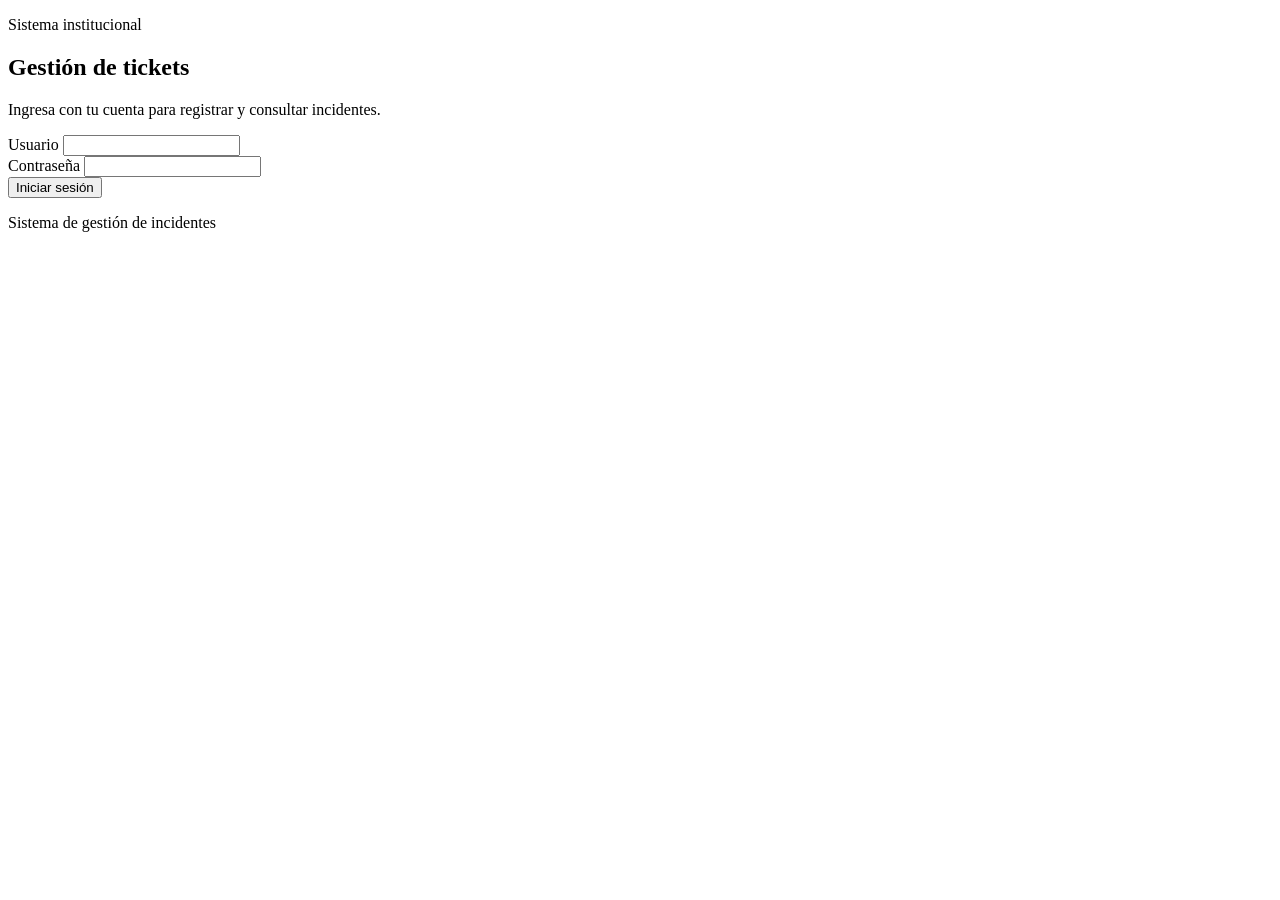
==== Frontend/templates/crear-usuario.html @ dd6dccb2 "Estructura inicial del sistema de tickets por capas" ====
<!DOCTYPE html>
<html lang="es">
<head>
    <meta charset="UTF-8">

    <meta
        name="viewport"
        content="width=device-width, initial-scale=1.0"
    >

    <title>Crear usuario | Sistema de Tickets</title>

    <link rel="stylesheet" href="../css/estilos.css">

    <script src="../js/crear-usuario.js" defer></script>
</head>

<body>
    <header>
        <h1>Crear usuario</h1>

        <nav>
            <a href="encargado.html">Volver</a>
        </nav>
    </header>

    <main>
        <form id="formulario-usuario">
            <div>
                <label for="cedula">Cédula</label>

                <input
                    type="text"
                    id="cedula"
                    name="cedula"
                    minlength="8"
                    maxlength="8"
                    inputmode="numeric"
                    required
                >
            </div>

            <div>
                <label for="usuario">Nombre de usuario</label>

                <input
                    type="text"
                    id="usuario"
                    name="usuario"
                    minlength="3"
                    maxlength="50"
                    autocomplete="username"
                    required
                >
            </div>

            <div>
                <label for="password">Contraseña</label>

                <input
                    type="password"
                    id="password"
                    name="password"
                    minlength="8"
                    autocomplete="new-password"
                    required
                >
            </div>

            <div>
                <label for="rol">Rol</label>

                <select id="rol" name="rol" required>
                    <option value="">Selecciona un rol</option>
                    <option value="docente">Docente</option>
                    <option value="encargado">Encargado</option>
                </select>
            </div>

            <p id="mensaje-error" role="alert" hidden></p>

            <p id="mensaje-exito" role="status" hidden></p>

            <button type="submit">
                Crear usuario
            </button>
        </form>
    </main>
</body>
</html>
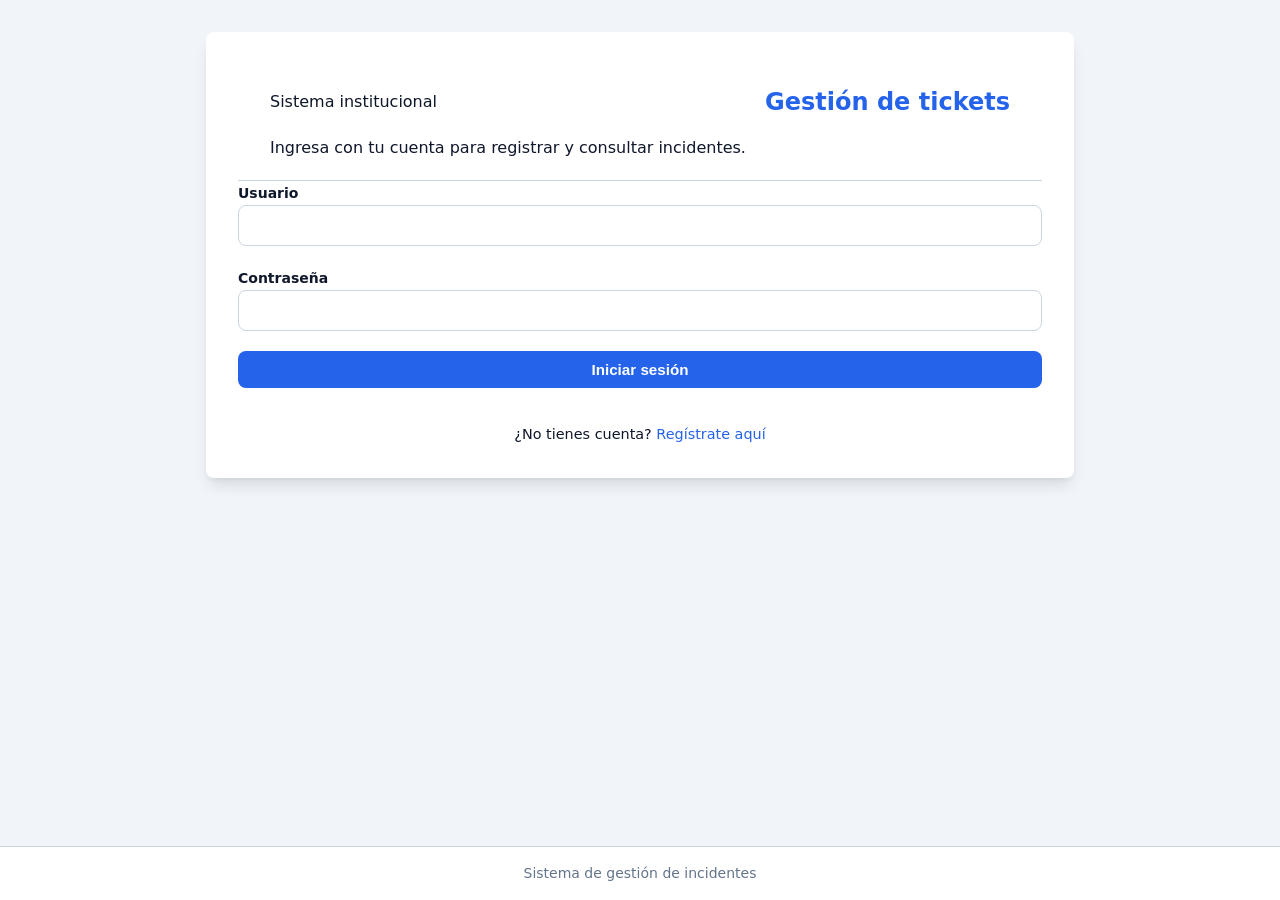
==== commit a2c9e142: "Actualizacion de vistas frontend, estilos y ajustes en servicios de autenticacion" ====
--- a/Frontend/templates/crear-usuario.html
+++ b/Frontend/templates/crear-usuario.html
@@ -2,89 +2,59 @@
 <html lang="es">
 <head>
     <meta charset="UTF-8">
-
-    <meta
-        name="viewport"
-        content="width=device-width, initial-scale=1.0"
-    >
-
+    <meta name="viewport" content="width=device-width, initial-scale=1.0">
     <title>Crear usuario | Sistema de Tickets</title>
-
     <link rel="stylesheet" href="../css/estilos.css">
-
     <script src="../js/crear-usuario.js" defer></script>
 </head>
 
-<body>
-    <header>
-        <h1>Crear usuario</h1>
+<body class="auth-page">
+    <main>
+        <section>
+            <header style="border: none; padding: 0 0 1.5rem 0; flex-direction: column; align-items: flex-start; gap: 0.25rem;">
+                <h1 style="font-size: 1.5rem;">Crear nuevo usuario</h1>
+                <p style="font-size: 0.9rem; color: var(--text-muted);">Completa el formulario para registrar una cuenta.</p>
+            </header>
 
-        <nav>
-            <a href="encargado.html">Volver</a>
-        </nav>
-    </header>
+            <form id="formulario-usuario">
+                <div class="form-group">
+                    <label for="cedula">Cédula</label>
+                    <input type="text" id="cedula" name="cedula" minlength="8" maxlength="8" inputmode="numeric" required placeholder="Ej. 12345678">
+                </div>
 
-    <main>
-        <form id="formulario-usuario">
-            <div>
-                <label for="cedula">Cédula</label>
+                <div class="form-group">
+                    <label for="usuario">Nombre de usuario</label>
+                    <input type="text" id="usuario" name="usuario" minlength="3" maxlength="50" autocomplete="username" required placeholder="Usuario">
+                </div>
 
-                <input
-                    type="text"
-                    id="cedula"
-                    name="cedula"
-                    minlength="8"
-                    maxlength="8"
-                    inputmode="numeric"
-                    required
-                >
-            </div>
+                <div class="form-group">
+                    <label for="password">Contraseña</label>
+                    <input type="password" id="password" name="password" minlength="6" autocomplete="new-password" required placeholder="••••••••">
+                </div>
 
-            <div>
-                <label for="usuario">Nombre de usuario</label>
+                <div class="form-group">
+                    <label for="rol">Rol</label>
+                    <select id="rol" name="rol" required>
+                        <option value="">Selecciona un rol</option>
+                        <option value="docente">Docente</option>
+                        <option value="encargado">Encargado</option>
+                    </select>
+                </div>
 
-                <input
-                    type="text"
-                    id="usuario"
-                    name="usuario"
-                    minlength="3"
-                    maxlength="50"
-                    autocomplete="username"
-                    required
-                >
-            </div>
+                <p id="mensaje-error" role="alert" hidden></p>
+                <p id="mensaje-exito" role="status" hidden></p>
 
-            <div>
-                <label for="password">Contraseña</label>
+                <button type="submit">Crear usuario</button>
 
-                <input
-                    type="password"
-                    id="password"
-                    name="password"
-                    minlength="8"
-                    autocomplete="new-password"
-                    required
-                >
-            </div>
+                <div class="auth-links">
+                    <a href="../index.html">← Volver al Inicio de Sesión</a>
+                </div>
+            </form>
+        </section>
+    </main>
 
-            <div>
-                <label for="rol">Rol</label>
-
-                <select id="rol" name="rol" required>
-                    <option value="">Selecciona un rol</option>
-                    <option value="docente">Docente</option>
-                    <option value="encargado">Encargado</option>
-                </select>
-            </div>
-
-            <p id="mensaje-error" role="alert" hidden></p>
-
-            <p id="mensaje-exito" role="status" hidden></p>
-
-            <button type="submit">
-                Crear usuario
-            </button>
-        </form>
-    </main>
+    <footer>
+        <p>Sistema institucional de gestión de incidentes</p>
+    </footer>
 </body>
 </html>
--- a/Frontend/css/estilos.css
+++ b/Frontend/css/estilos.css
@@ -0,0 +1,194 @@
+:root {
+  --primary: #2563eb;
+  --primary-hover: #1d4ed8;
+  --bg-color: #f1f5f9;
+  --card-bg: #ffffff;
+  --text-color: #0f172a;
+  --text-muted: #64748b;
+  --border-color: #cbd5e1;
+  --danger-color: #ef4444;
+  --success-color: #22c55e;
+  --radius: 8px;
+  --shadow: 0 10px 15px -3px rgba(0, 0, 0, 0.1), 0 4px 6px -4px rgba(0, 0, 0, 0.1);
+}
+
+* {
+  box-sizing: border-box;
+  margin: 0;
+  padding: 0;
+}
+
+body {
+  font-family: system-ui, -apple-system, BlinkMacSystemFont, 'Segoe UI', Roboto, Oxygen, Ubuntu, Cantarell, sans-serif;
+  background-color: var(--bg-color);
+  color: var(--text-color);
+  line-height: 1.5;
+  display: flex;
+  flex-direction: column;
+  min-height: 100vh;
+}
+
+/* Header & Footer */
+header {
+  background-color: var(--card-bg);
+  border-bottom: 1px solid var(--border-color);
+  padding: 1.25rem 2rem;
+  display: flex;
+  justify-content: space-between;
+  align-items: center;
+  flex-wrap: wrap;
+  gap: 1rem;
+}
+
+header h1 {
+  font-size: 1.5rem;
+  color: var(--primary);
+}
+
+header nav {
+  display: flex;
+  align-items: center;
+  gap: 1rem;
+}
+
+footer {
+  text-align: center;
+  padding: 1rem;
+  font-size: 0.875rem;
+  color: var(--text-muted);
+  margin-top: auto;
+  border-top: 1px solid var(--border-color);
+  background-color: var(--card-bg);
+}
+
+/* Layout Principal */
+main {
+  flex: 1;
+  width: 100%;
+  max-width: 900px;
+  margin: 2rem auto;
+  padding: 0 1rem;
+}
+
+/* Contenedores y Tarjetas */
+.card, section {
+  background-color: var(--card-bg);
+  padding: 2rem;
+  border-radius: var(--radius);
+  box-shadow: var(--shadow);
+  margin-bottom: 1.5rem;
+}
+
+/* Vista Centrada para Login y Registro */
+body.auth-page main {
+  max-width: 420px;
+  display: flex;
+  align-items: center;
+  justify-content: center;
+}
+
+body.auth-page section {
+  width: 100%;
+}
+
+/* Formularios y Inputs */
+form {
+  display: flex;
+  flex-direction: column;
+  gap: 1.25rem;
+}
+
+.form-group {
+  display: flex;
+  flex-direction: column;
+  gap: 0.35rem;
+}
+
+label {
+  font-size: 0.875rem;
+  font-weight: 600;
+  color: var(--text-color);
+}
+
+input, select, textarea {
+  width: 100%;
+  padding: 0.65rem 0.85rem;
+  border: 1px solid var(--border-color);
+  border-radius: var(--radius);
+  font-size: 1rem;
+  background-color: #fff;
+  transition: border-color 0.2s, box-shadow 0.2s;
+}
+
+input:focus, select:focus, textarea:focus {
+  outline: none;
+  border-color: var(--primary);
+  box-shadow: 0 0 0 3px rgba(37, 99, 235, 0.15);
+}
+
+/* Botones y Links */
+button, .btn {
+  display: inline-block;
+  background-color: var(--primary);
+  color: #fff;
+  padding: 0.65rem 1.25rem;
+  border: none;
+  border-radius: var(--radius);
+  font-weight: 600;
+  font-size: 0.95rem;
+  cursor: pointer;
+  text-decoration: none;
+  text-align: center;
+  transition: background-color 0.2s;
+}
+
+button:hover, .btn:hover {
+  background-color: var(--primary-hover);
+}
+
+.btn-secondary {
+  background-color: #e2e8f0;
+  color: var(--text-color);
+}
+
+.btn-secondary:hover {
+  background-color: #cbd5e1;
+}
+
+a {
+  color: var(--primary);
+  text-decoration: none;
+}
+
+a:hover {
+  text-decoration: underline;
+}
+
+/* Links auxiliares de Auth */
+.auth-links {
+  text-align: center;
+  font-size: 0.875rem;
+  margin-top: 0.5rem;
+}
+
+/* Mensajes de estado */
+#mensaje-error {
+  color: var(--danger-color);
+  font-size: 0.875rem;
+  font-weight: 500;
+}
+
+#mensaje-exito {
+  color: var(--success-color);
+  font-size: 0.875rem;
+  font-weight: 500;
+}
+
+/* Tablas / Listas de Tickets */
+.ticket-card {
+  border: 1px solid var(--border-color);
+  padding: 1rem;
+  border-radius: var(--radius);
+  margin-top: 1rem;
+  background-color: #f8fafc;
+}
